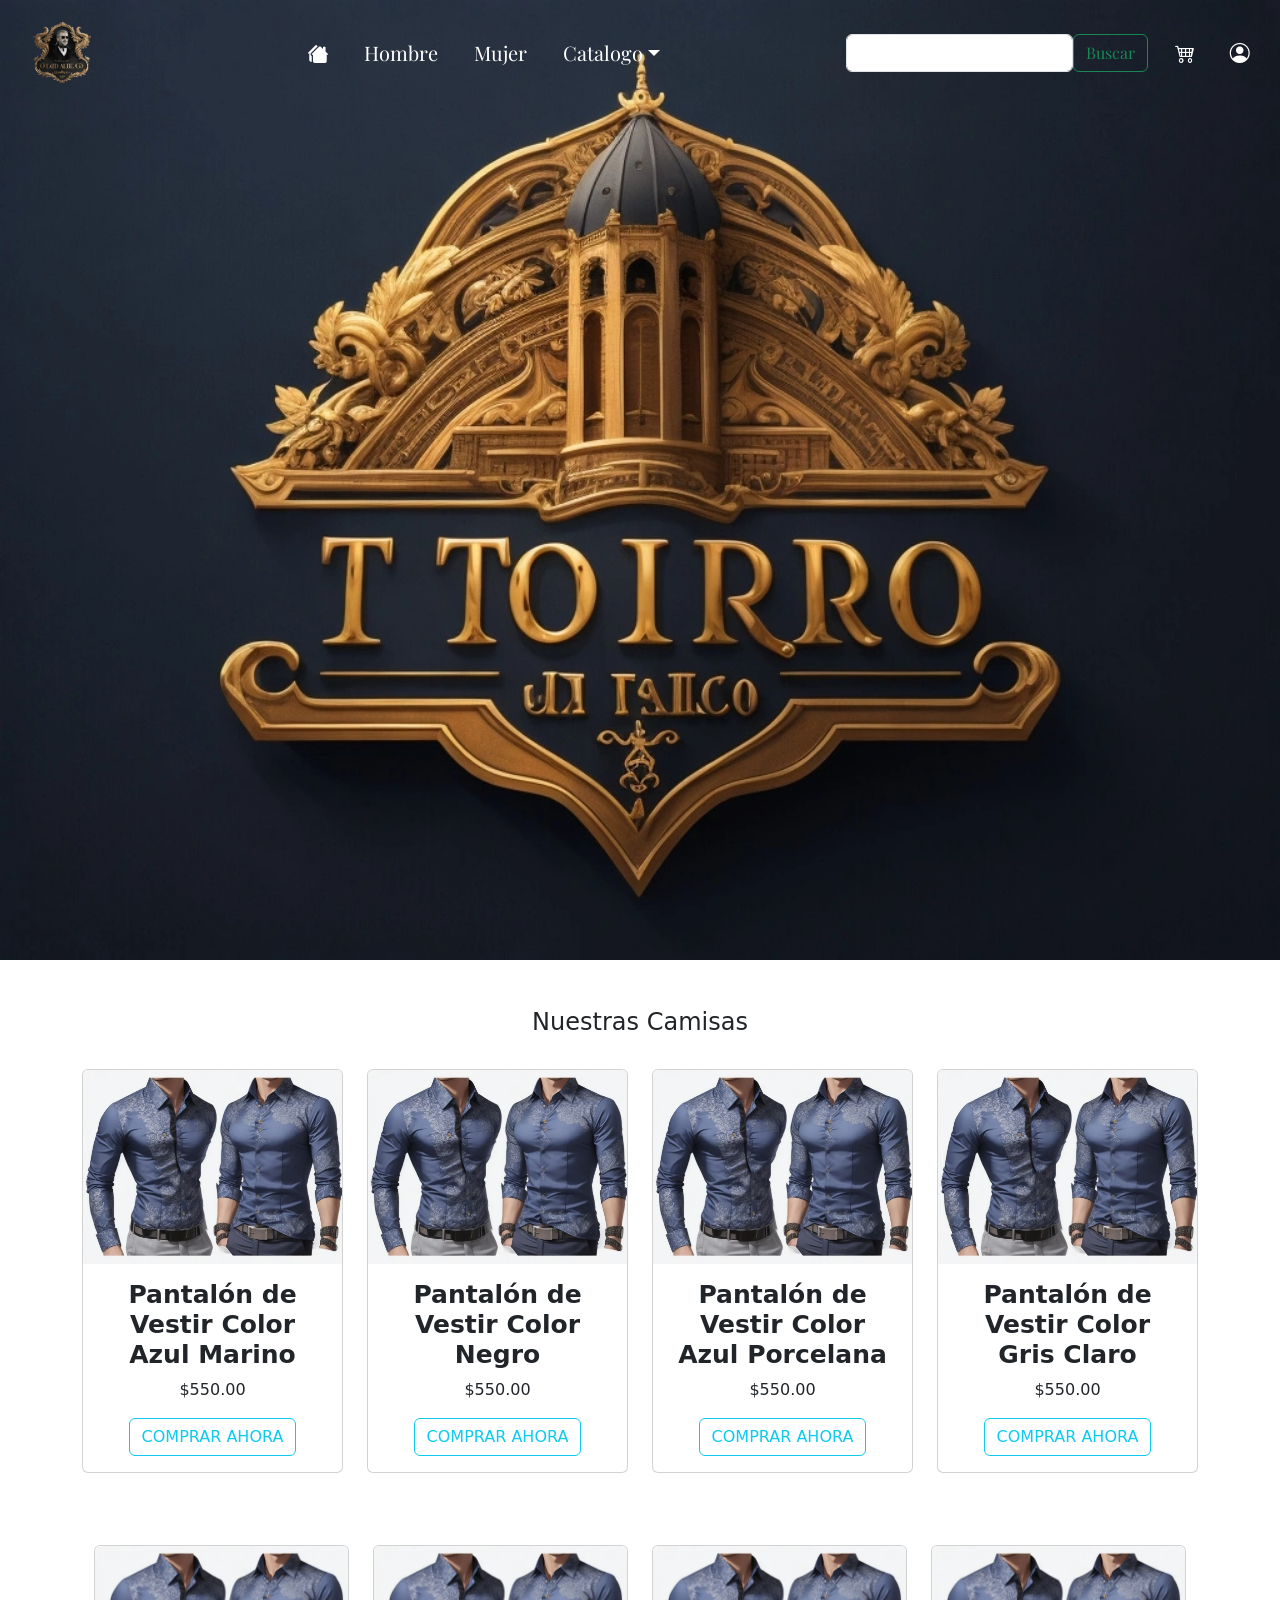
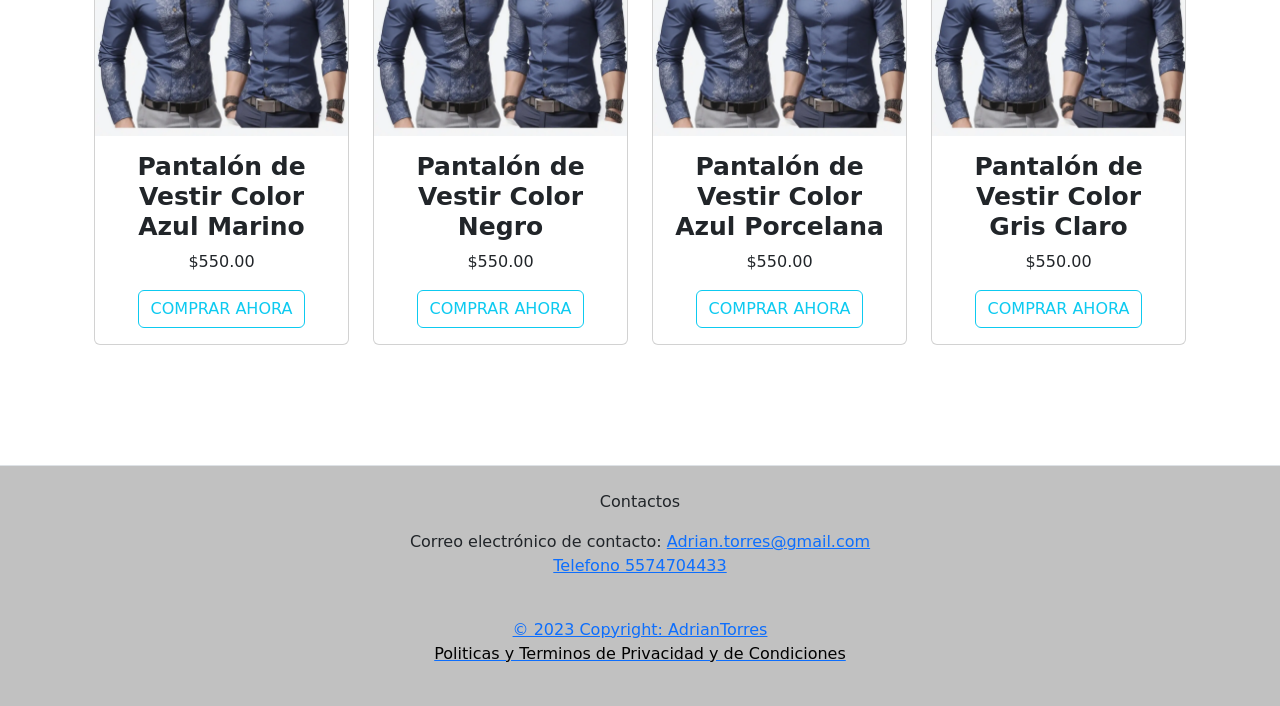
==== HojaCamisas.html @ 60672674 "Add files via upload" ====
<!DOCTYPE html>
<html lang="en">
<head>
    <meta charset="UTF-8">
    <meta name="viewport" content="width=device-width, initial-scale=1.0">
    <title>Tienda_Ropa_Pantalones</title>
    <link rel="stylesheet" href="https://cdn.jsdelivr.net/npm/bootstrap-icons@1.11.0/font/bootstrap-icons.css">
    <link rel="stylesheet" href="./CSS/bootstrap.rtl.min.css">
    <link
        href="https://fonts.googleapis.com/css2?family=Montserrat:ital,wght@1,500&family=Playfair+Display:ital,wght@1,900&display=swap"
        rel="stylesheet">
    <link rel="stylesheet" href="./CSS/inicio.css">
    <link rel="stylesheet" href="./aos/aos.css">
</head>
<body>
    <header>
        <img src="./IMG/FondoPagina.webp" class="card-img-top" alt="...">
        <nav class="navbar navbar-expand-lg fixed-top">
            <div class="container-fluid">
                <a class="navbar-brand" href="./index.html"><img class="logo" src="./IMG/LogoPagina.png" alt="..."></a>
                <button class="navbar-toggler" type="button" data-bs-toggle="collapse"
                    data-bs-target="#navbarSupportedContent" aria-controls="navbarSupportedContent"
                    aria-expanded="false" aria-label="Toggle navigation">
                    <span class="navbar-toggler-icon"></span>
                </button>
                <div class="collapse navbar-collapse" id="navbarSupportedContent">
                    <ul class="navbar-nav mx-auto mb-2 mb-lg-0">
                        <li class="nav-item">
                            <a class="nav-link" href="HojaCamisas.html"><i class="bi bi-houses-fill casa"></i></a>
                        </li>
                        <li class="nav-item">
                            <a class="nav-link" href="HojaCamisas.html">Hombre</a>
                        </li>
                        <li class="nav-item">
                            <a class="nav-link" href="#">Mujer</a>
                        </li>
                        <li class="nav-item dropdown">
                            <a class="nav-link dropdown-toggle" href="#" role="button" data-bs-toggle="dropdown"
                                aria-expanded="false">
                                Catalogo
                            </a>
                            <ul class="dropdown-menu">
                                <li><a class="dropdown-item" href="./HojaPantalones.html">Pantalones</a></li>
                                <li><a class="dropdown-item" href="./HojaPlayeras.html">Playeras</a></li>
                                <li><a class="dropdown-item" href="./HojaCamisas.html">Camisas</a></li>
                                <li><a class="dropdown-item" href="./HojaSacos.html">Sacos</a></li>
                        </li>
                    </ul>
                    </li>
                    </ul>
                    <form class="d-flex" role="search">
                        <input class="form-control me-2" type="search" placeholder="" aria-label="Search">
                        <button class="btn btn-outline-success" type="submit">Buscar</button>
                    </form>
                </div>
            </div>
            <div class="carrito">
                <a class="compras" href="#"> <i class="bi bi-cart4"></i></a>
            </div>
            <div class="grande">
                <a class="cuenta" href="#"><i class="bi bi-person-circle"></i></a>
            </div>
        </nav>
    </header>
    <main>
        <section class="Camisas">
            <div class="container py-5">
                <h4 class="CentradoTitulo1">Nuestras Camisas</h4>
                <br>
                <div class="row">
                    <div class="col-lg-3" data-aos="fade-down">
                        <div class="card mb-4">
                            <img src="./IMG/DreamShaper_v7_camisa_de_traje_para_hombre_casual_y_moderno_co_0-_1_.webp" class="card-img-top" alt="...">
                            <div class="card-body">
                                <h5 class="card-title"><strong>Pantalón de Vestir Color Azul Marino</strong></h5>
                                <p class="card-text">$550.00</p>
                                <a href="#" class="btn btn-outline-info">COMPRAR AHORA</a>
                            </div>
                        </div>
                    </div>
                    <div class="col-lg-3" data-aos="fade-down">
                        <div class="card mb-4">
                            <img src="./IMG/DreamShaper_v7_camisa_de_traje_para_hombre_casual_y_moderno_co_0-_1_.webp" class="card-img-top" alt="...">
                            <div class="card-body">
                                <h5 class="card-title"><strong>Pantalón de Vestir Color Negro</strong></h5>
                                <p class="card-text">$550.00</p>
                                <a href="#" class="btn btn-outline-info">COMPRAR AHORA</a>
                            </div>
                        </div>
                    </div>
                    <div class="col-lg-3" data-aos="fade-down">
                        <div class="card mb-4">
                            <img src="./IMG/DreamShaper_v7_camisa_de_traje_para_hombre_casual_y_moderno_co_0-_1_.webp" class="card-img-top" alt="...">
                            <div class="card-body">
                                <h5 class="card-title"><strong>Pantalón de Vestir Color Azul Porcelana</strong></h5>
                                <p class="card-text">$550.00</p>
                                <a href="#" class="btn btn-outline-info">COMPRAR AHORA</a>
                            </div>
                        </div>
                    </div>
                    <div class="col-lg-3" data-aos="fade-down">
                        <div class="card mb-4">
                            <img src="./IMG/DreamShaper_v7_camisa_de_traje_para_hombre_casual_y_moderno_co_0-_1_.webp" class="card-img-top" alt="...">
                            <div class="card-body">
                                <h5 class="card-title"><strong>Pantalón de Vestir Color Gris Claro</strong></h5>
                                <p class="card-text">$550.00</p>
                                <a href="#" class="btn btn-outline-info">COMPRAR AHORA</a>
                            </div>
                        </div>
                    </div>
                </div>
                <div class="container py-5">
                    <div class="row">
                        <div class="col-lg-3" data-aos="fade-down">
                            <div class="card mb-4">
                                <img src="./IMG/DreamShaper_v7_camisa_de_traje_para_hombre_casual_y_moderno_co_0-_1_.webp" class="card-img-top" alt="...">
                                <div class="card-body">
                                    <h5 class="card-title"><strong>Pantalón de Vestir Color Azul Marino</strong></h5>
                                    <p class="card-text">$550.00</p>
                                    <a href="#" class="btn btn-outline-info">COMPRAR AHORA</a>
                                </div>
                            </div>
                        </div>
                        <div class="col-lg-3" data-aos="fade-down">
                            <div class="card mb-4">
                                <img src="./IMG/DreamShaper_v7_camisa_de_traje_para_hombre_casual_y_moderno_co_0-_1_.webp" class="card-img-top" alt="...">
                                <div class="card-body">
                                    <h5 class="card-title"><strong>Pantalón de Vestir Color Negro</strong></h5>
                                    <p class="card-text">$550.00</p>
                                    <a href="#" class="btn btn-outline-info">COMPRAR AHORA</a>
                                </div>
                            </div>
                        </div>
                        <div class="col-lg-3" data-aos="fade-down">
                            <div class="card mb-4">
                                <img src="./IMG/DreamShaper_v7_camisa_de_traje_para_hombre_casual_y_moderno_co_0-_1_.webp" class="card-img-top" alt="...">
                                <div class="card-body">
                                    <h5 class="card-title"><strong>Pantalón de Vestir Color Azul Porcelana</strong></h5>
                                    <p class="card-text">$550.00</p> 
                                    <a href="#" class="btn btn-outline-info">COMPRAR AHORA</a>
                                </div>
                            </div>
                        </div>
                        <div class="col-lg-3" data-aos="fade-down">
                            <div class="card mb-4">
                                <img src="./IMG/DreamShaper_v7_camisa_de_traje_para_hombre_casual_y_moderno_co_0-_1_.webp" class="card-img-top" alt="...">
                                <div class="card-body">
                                    <h5 class="card-title"><strong>Pantalón de Vestir Color Gris Claro</strong></h5>
                                    <p class="card-text">$550.00</p>
                                    <a href="#" class="btn btn-outline-info">COMPRAR AHORA</a>
                                </div>
                            </div>
                        </div>
                    </div>
                <script src="/aos/aos.js"></script>
                <script src="JS/script.js"></script>
        </section>
    </main>
    <footer>
    </footer>
    <link rel="stylesheet" href="./JS/bootstrap.bundle.min.js">
    <script src="https://cdn.jsdelivr.net/npm/bootstrap@5.3.1/dist/js/bootstrap.bundle.min.js"
        integrity="sha384-HwwvtgBNo3bZJJLYd8oVXjrBZt8cqVSpeBNS5n7C8IVInixGAoxmnlMuBnhbgrkm"
        crossorigin="anonymous"></script>
</body>
<footer class="footer border-top py-4">
    <p>Contactos</p>
    <p>Correo electrónico de contacto:
        <a href="adrian: adrian.torres@gmail.com">
            Adrian.torres@gmail.com</a>
        <br>
        <a href="tel+5574704433">Telefono 5574704433</a>
    </p>
    <section class="footer2daparte">
        <a href="politicas.html">
            <br>
            © 2023 Copyright: AdrianTorres
            <p style="color:rgb(0, 0, 0)">Politicas y Terminos de Privacidad y de Condiciones</p>
    </section>
</footer>
</html>
---- CSS/inicio.css ----
body{
    background-position: center;
}
.NombrePagina{
    color: white;
    margin-left: 50px;
}
.casa{
    margin-left: -20px;
}
.casa:hover, .nav-link:hover, .bi-person-circle:hover, .bi-cart4:hover{
    color: #FA806B;
}
.nav-link{
    color: white;
}
.logo{
    height: 80px; 
    width: auto;
}
.CentradoTitulo1{
    text-align: center;
}
.card-body{
    text-align: center;
    .card-title{
        text-align: center;
        font-size: 25px;
    }
    .card-text{
        text-align: center;
    }
}
.container-fluid{
    font-family: 'Playfair Display', serif;
    font-size: 20px;
    margin-left: -20px;
    .nav-item{
        margin-inline: 10px;
    }
}
.py-4{
    text-align: center;
}
.bi-person-circle{
    font-size: 20px   ;
    margin-inline:30px;
    margin-left: 15px;
    color: white;
}
.bi-cart4{
    font-size: 20px;
    margin-left: 15px;
    margin-right: 20px;
    color: white;
}
.politicabody{
    background-color: rgb(171, 158, 145);
}
.py-4{
    background-color: rgb(193, 193, 193);
}
.dropdown-menu{
    text-align: left;
}
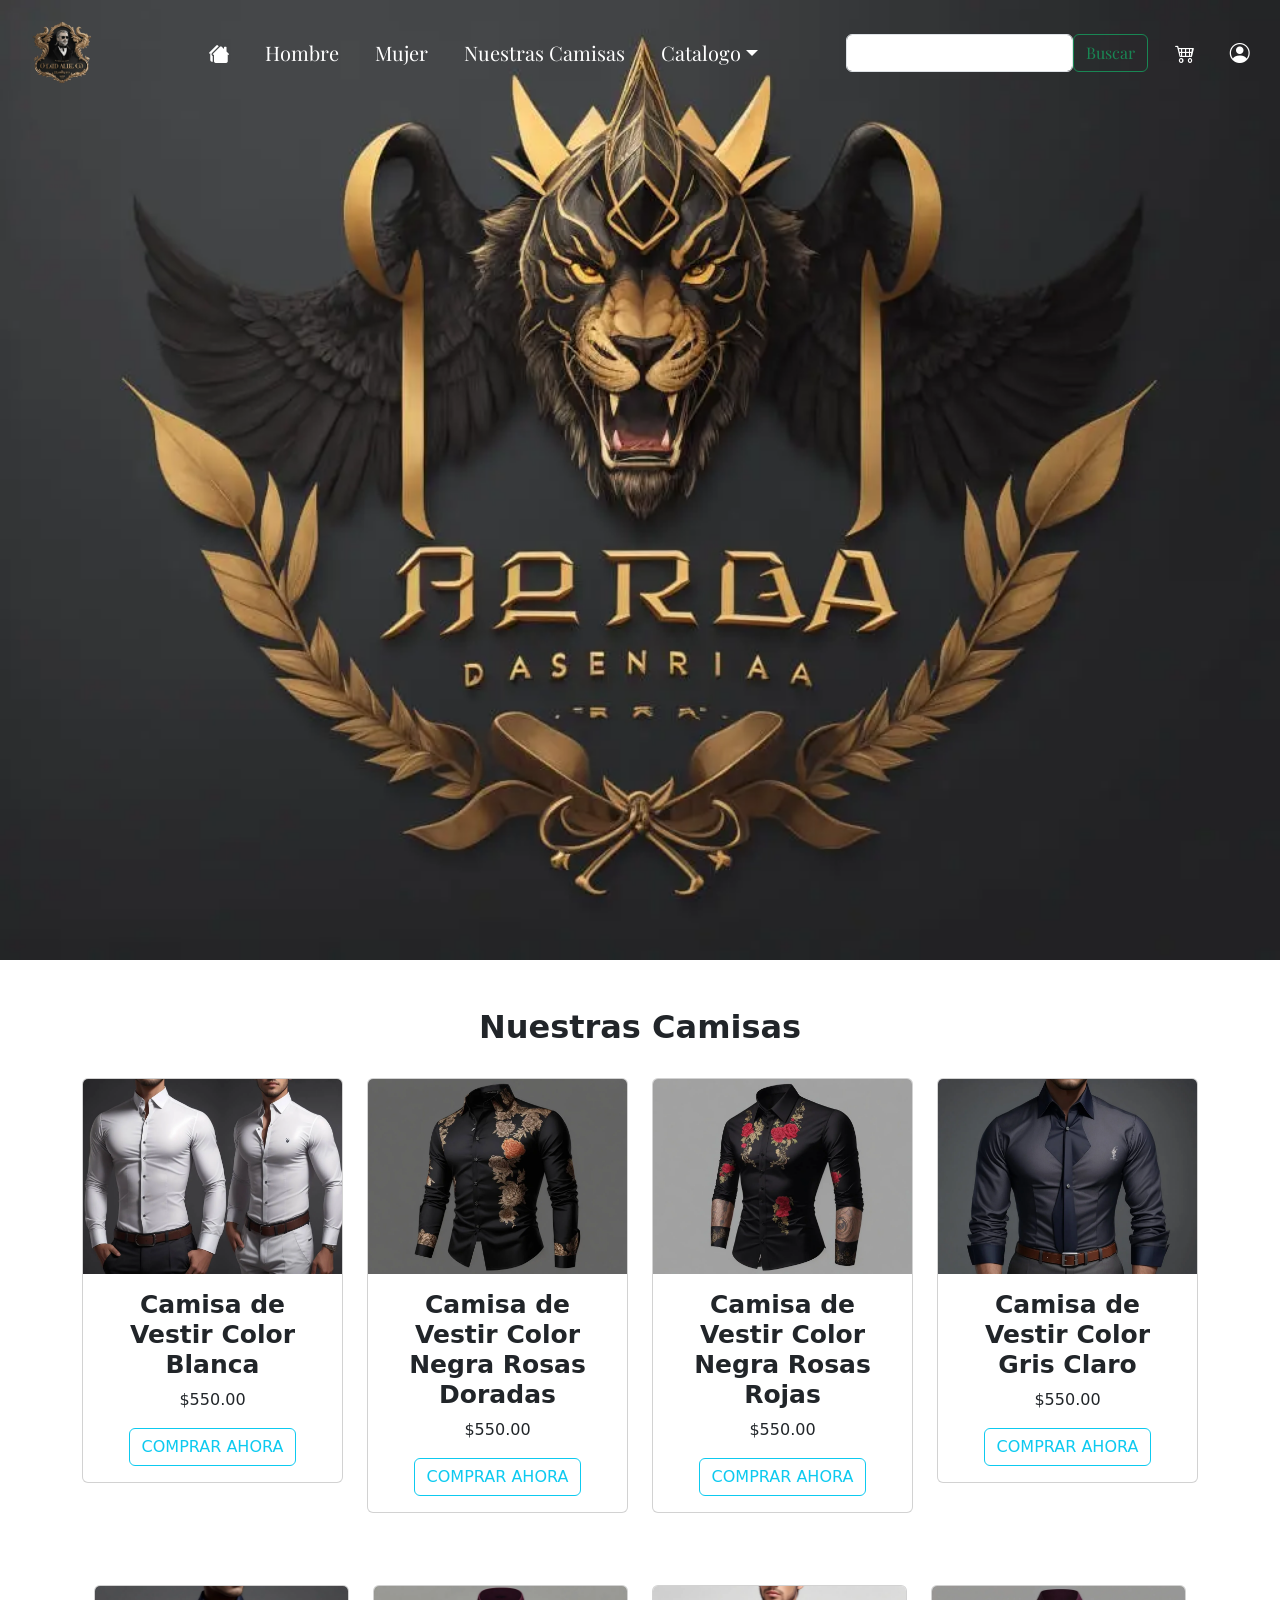
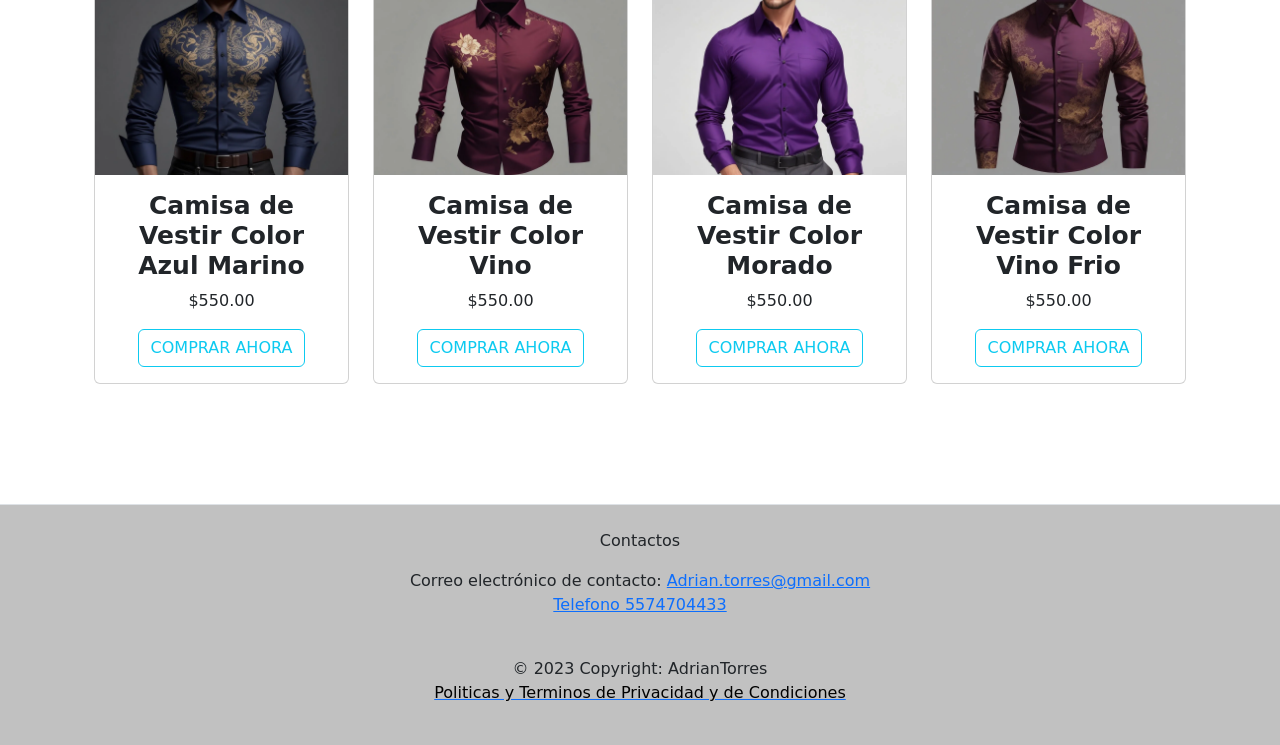
==== commit f457d63f: "Add files via upload" ====
--- a/HojaCamisas.html
+++ b/HojaCamisas.html
@@ -3,7 +3,7 @@
 <head>
     <meta charset="UTF-8">
     <meta name="viewport" content="width=device-width, initial-scale=1.0">
-    <title>Tienda_Ropa_Pantalones</title>
+    <title>Tienda_Ropa_Camisas</title>
     <link rel="stylesheet" href="https://cdn.jsdelivr.net/npm/bootstrap-icons@1.11.0/font/bootstrap-icons.css">
     <link rel="stylesheet" href="./CSS/bootstrap.rtl.min.css">
     <link
@@ -14,7 +14,7 @@
 </head>
 <body>
     <header>
-        <img src="./IMG/FondoPagina.webp" class="card-img-top" alt="...">
+        <img src="./IMG/fondoparacamisas.webp" class="card-img-top" alt="...">
         <nav class="navbar navbar-expand-lg fixed-top">
             <div class="container-fluid">
                 <a class="navbar-brand" href="./index.html"><img class="logo" src="./IMG/LogoPagina.png" alt="..."></a>
@@ -29,10 +29,13 @@
                             <a class="nav-link" href="HojaCamisas.html"><i class="bi bi-houses-fill casa"></i></a>
                         </li>
                         <li class="nav-item">
-                            <a class="nav-link" href="HojaCamisas.html">Hombre</a>
+                            <a class="nav-link" href="HojaHombre.html">Hombre</a>
                         </li>
                         <li class="nav-item">
-                            <a class="nav-link" href="#">Mujer</a>
+                            <a class="nav-link" href="./HojaMujer.html">Mujer</a>
+                        </li>
+                        <li class="nav-item">
+                            <a class="nav-link" href="#Camisas">Nuestras Camisas</a>
                         </li>
                         <li class="nav-item dropdown">
                             <a class="nav-link dropdown-toggle" href="#" role="button" data-bs-toggle="dropdown"
@@ -55,24 +58,25 @@
                 </div>
             </div>
             <div class="carrito">
-                <a class="compras" href="#"> <i class="bi bi-cart4"></i></a>
+                <a class="compras" href="./hojaCarrito.html"> <i class="bi bi-cart4"></i></a>
             </div>
             <div class="grande">
-                <a class="cuenta" href="#"><i class="bi bi-person-circle"></i></a>
+                <a class="cuenta" href="./HojadeUsuario.html"><i class="bi bi-person-circle"></i></a>
             </div>
         </nav>
     </header>
     <main>
+        <a id="Camisas"></a>
         <section class="Camisas">
             <div class="container py-5">
-                <h4 class="CentradoTitulo1">Nuestras Camisas</h4>
+                <h2 class="CentradoTitulo1"><Strong>Nuestras Camisas</Strong></h2>
                 <br>
                 <div class="row">
                     <div class="col-lg-3" data-aos="fade-down">
                         <div class="card mb-4">
-                            <img src="./IMG/DreamShaper_v7_camisa_de_traje_para_hombre_casual_y_moderno_co_0-_1_.webp" class="card-img-top" alt="...">
+                            <img src="./IMG/20.webp" class="card-img-top" alt="...">
                             <div class="card-body">
-                                <h5 class="card-title"><strong>Pantalón de Vestir Color Azul Marino</strong></h5>
+                                <h5 class="card-title"><strong>Camisa de Vestir Color Blanca</strong></h5>
                                 <p class="card-text">$550.00</p>
                                 <a href="#" class="btn btn-outline-info">COMPRAR AHORA</a>
                             </div>
@@ -80,9 +84,9 @@
                     </div>
                     <div class="col-lg-3" data-aos="fade-down">
                         <div class="card mb-4">
-                            <img src="./IMG/DreamShaper_v7_camisa_de_traje_para_hombre_casual_y_moderno_co_0-_1_.webp" class="card-img-top" alt="...">
+                            <img src="./IMG/21.webp" class="card-img-top" alt="...">
                             <div class="card-body">
-                                <h5 class="card-title"><strong>Pantalón de Vestir Color Negro</strong></h5>
+                                <h5 class="card-title"><strong>Camisa de Vestir Color Negra Rosas Doradas</strong></h5>
                                 <p class="card-text">$550.00</p>
                                 <a href="#" class="btn btn-outline-info">COMPRAR AHORA</a>
                             </div>
@@ -90,9 +94,9 @@
                     </div>
                     <div class="col-lg-3" data-aos="fade-down">
                         <div class="card mb-4">
-                            <img src="./IMG/DreamShaper_v7_camisa_de_traje_para_hombre_casual_y_moderno_co_0-_1_.webp" class="card-img-top" alt="...">
+                            <img src="./IMG/22.webp" class="card-img-top" alt="...">
                             <div class="card-body">
-                                <h5 class="card-title"><strong>Pantalón de Vestir Color Azul Porcelana</strong></h5>
+                                <h5 class="card-title"><strong>Camisa de Vestir Color Negra Rosas Rojas</strong></h5>
                                 <p class="card-text">$550.00</p>
                                 <a href="#" class="btn btn-outline-info">COMPRAR AHORA</a>
                             </div>
@@ -100,9 +104,9 @@
                     </div>
                     <div class="col-lg-3" data-aos="fade-down">
                         <div class="card mb-4">
-                            <img src="./IMG/DreamShaper_v7_camisa_de_traje_para_hombre_casual_y_moderno_co_0-_1_.webp" class="card-img-top" alt="...">
+                            <img src="./IMG/23.webp" class="card-img-top" alt="...">
                             <div class="card-body">
-                                <h5 class="card-title"><strong>Pantalón de Vestir Color Gris Claro</strong></h5>
+                                <h5 class="card-title"><strong>Camisa de Vestir Color Gris Claro</strong></h5>
                                 <p class="card-text">$550.00</p>
                                 <a href="#" class="btn btn-outline-info">COMPRAR AHORA</a>
                             </div>
@@ -113,9 +117,9 @@
                     <div class="row">
                         <div class="col-lg-3" data-aos="fade-down">
                             <div class="card mb-4">
-                                <img src="./IMG/DreamShaper_v7_camisa_de_traje_para_hombre_casual_y_moderno_co_0-_1_.webp" class="card-img-top" alt="...">
+                                <img src="./IMG/24.webp" class="card-img-top" alt="...">
                                 <div class="card-body">
-                                    <h5 class="card-title"><strong>Pantalón de Vestir Color Azul Marino</strong></h5>
+                                    <h5 class="card-title"><strong>Camisa de Vestir Color Azul Marino</strong></h5>
                                     <p class="card-text">$550.00</p>
                                     <a href="#" class="btn btn-outline-info">COMPRAR AHORA</a>
                                 </div>
@@ -123,9 +127,9 @@
                         </div>
                         <div class="col-lg-3" data-aos="fade-down">
                             <div class="card mb-4">
-                                <img src="./IMG/DreamShaper_v7_camisa_de_traje_para_hombre_casual_y_moderno_co_0-_1_.webp" class="card-img-top" alt="...">
+                                <img src="./IMG/25.webp" class="card-img-top" alt="...">
                                 <div class="card-body">
-                                    <h5 class="card-title"><strong>Pantalón de Vestir Color Negro</strong></h5>
+                                    <h5 class="card-title"><strong>Camisa de Vestir Color Vino</strong></h5>
                                     <p class="card-text">$550.00</p>
                                     <a href="#" class="btn btn-outline-info">COMPRAR AHORA</a>
                                 </div>
@@ -133,9 +137,9 @@
                         </div>
                         <div class="col-lg-3" data-aos="fade-down">
                             <div class="card mb-4">
-                                <img src="./IMG/DreamShaper_v7_camisa_de_traje_para_hombre_casual_y_moderno_co_0-_1_.webp" class="card-img-top" alt="...">
+                                <img src="./IMG/26.webp" class="card-img-top" alt="...">
                                 <div class="card-body">
-                                    <h5 class="card-title"><strong>Pantalón de Vestir Color Azul Porcelana</strong></h5>
+                                    <h5 class="card-title"><strong>Camisa de Vestir Color Morado</strong></h5>
                                     <p class="card-text">$550.00</p> 
                                     <a href="#" class="btn btn-outline-info">COMPRAR AHORA</a>
                                 </div>
@@ -143,17 +147,17 @@
                         </div>
                         <div class="col-lg-3" data-aos="fade-down">
                             <div class="card mb-4">
-                                <img src="./IMG/DreamShaper_v7_camisa_de_traje_para_hombre_casual_y_moderno_co_0-_1_.webp" class="card-img-top" alt="...">
+                                <img src="./IMG/27.webp" class="card-img-top" alt="...">
                                 <div class="card-body">
-                                    <h5 class="card-title"><strong>Pantalón de Vestir Color Gris Claro</strong></h5>
+                                    <h5 class="card-title"><strong>Camisa de Vestir Color Vino Frio</strong></h5>
                                     <p class="card-text">$550.00</p>
                                     <a href="#" class="btn btn-outline-info">COMPRAR AHORA</a>
                                 </div>
                             </div>
                         </div>
                     </div>
-                <script src="/aos/aos.js"></script>
-                <script src="JS/script.js"></script>
+                <script src="./aos/aos.js"></script>
+                <script src="./JS/script.js"></script>
         </section>
     </main>
     <footer>
@@ -171,11 +175,9 @@
         <br>
         <a href="tel+5574704433">Telefono 5574704433</a>
     </p>
-    <section class="footer2daparte">
+    <br>
+    © 2023 Copyright: AdrianTorres
         <a href="politicas.html">
-            <br>
-            © 2023 Copyright: AdrianTorres
             <p style="color:rgb(0, 0, 0)">Politicas y Terminos de Privacidad y de Condiciones</p>
-    </section>
 </footer>
 </html>
